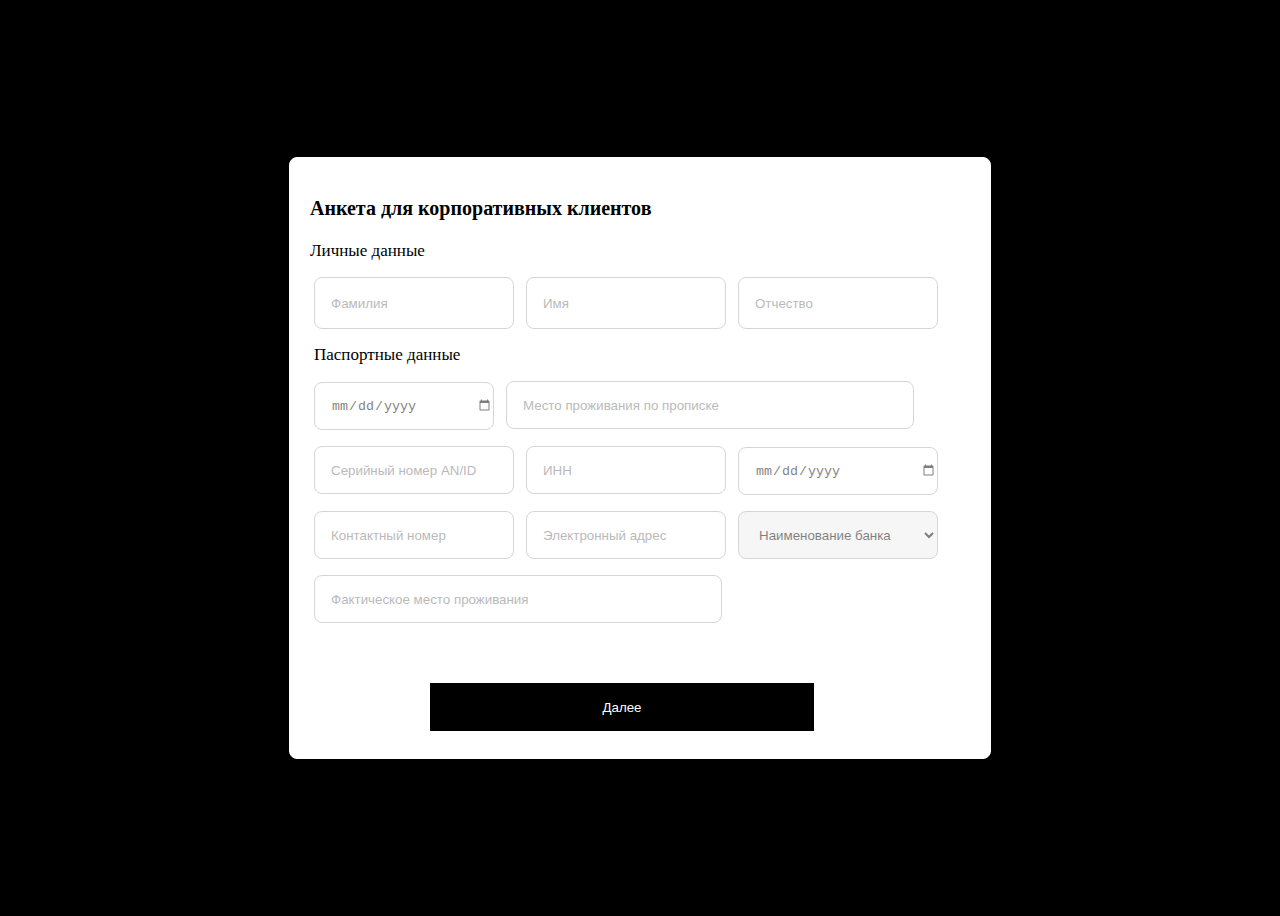
==== 14.03/index1.html @ 554b56aa "feat: added tasks" ====
<!doctype html>
<html lang="en">
<head>
    <meta charset="UTF-8">
    <meta name="viewport"
          content="width=device-width, user-scalable=no, initial-scale=1.0, maximum-scale=1.0, minimum-scale=1.0">
    <meta http-equiv="X-UA-Compatible" content="ie=edge">
    <title>Registration</title>
    <link rel="stylesheet" href="style1.css">
</head>
<body>
<div class="notification" id="modal"></div>
<div class="all">
    <div class="container">
        <h1 class="questionnaire">Анкета для корпоративных клиентов</h1>
        <div class=""></div>
        <p class="personal">Личные данные</p>
        <form>
            <input class="information info-1" id="surname" type="text" placeholder="Фамилия">
            <input class="information info-2" id="name" type="text" placeholder="Имя">
            <input class="information info-3" id="patronymic" type="text" placeholder="Отчество">
        </form>
        <p class="passport">Паспортные данные</p>
        <form>
            <input class="birth" id="birth" type="date">
            <input class="place" id="address" type="text" placeholder="Место проживания по прописке">
            <input class="inform an" id="serial-number" type="text" placeholder="Серийный номер AN/ID">
            <input class="inform" id="inn" type="text" placeholder="ИНН">
            <input class="inform" id="extradition" type="date">
            <input class="inform an" id="contact-number" type="number" placeholder="Контактный номер">
            <input class="inform" id="mail" type="text" placeholder="Электронный адрес">
            <select class="inform" name="bank" id="bank-name">
                <option value="0">Наименование банка</option>
                <option value="optima">Optima Bank</option>
                <option value="bakai">Bakai Bank</option>
                <option value="kicb">KICB</option>
                <option value="dcb">Dos Credo Bank</option>
            </select>
            <input class="home an" id="fact-address" type="text" placeholder="Фактическое место проживания">
        </form>
        <button class="next" id="next"><!--<a href="./index1.html" target="_blank"></a>-->Далее</button>
    </div>
</div>
<script src="script1.js"></script>
</body>
</html>
---- 14.03/style1.css ----
body{
    background-color: black;
}
.all{
    width: 100%;
    height: 100vh;
    display: flex;
    justify-content: center;
    align-items: center;
}

.container{
    width: 700px;
    height: 600px;
    border: 1px solid white;
    background-color: white;
    border-radius: 8px;
}
.questionnaire{
    margin-top: 40px;
    margin-left: 20px;
    font-family: Sora, serif;
    font-weight: 600;
    font-size: 20px;
    line-height: 20px;
}

.personal{

    font-size: 17px;
    line-height: 18px;
    font-family: Sora, serif;
    margin-left: 20px;
    margin-top: 24px;
}
.information{
    width: 180px;
    height: 48px;
    border: 1px solid #AEAEAE;
    border-radius: 8px;
    padding-left:16px;
    opacity: 0.5;
}

.info-1{
    margin-left: 24px;
    margin-right: 8px;
}
.info-2{
    margin-right: 8px;
}
.passport{
    font-size: 17px;
    line-height: 18px;
    margin-left: 24px;
}
.birth{
    width: 180px;
    height: 48px;
    opacity: 0.5;
    border: 1px solid #AEAEAE;
    box-sizing: border-box;
    border-radius: 8px;
    margin-left: 24px;
    margin-right: 8px;
    padding-left: 16px;
}
.place{
    width: 408px;
    height: 48px;
    opacity: 0.5;
    border: 1px solid #AEAEAE;
    box-sizing: border-box;
    border-radius: 8px;
    padding-left: 16px;
}

.inform{
    width: 200px;
    height: 48px;
    opacity: 0.5;
    border: 1px solid #AEAEAE;
    box-sizing: border-box;
    border-radius: 8px;
    padding-left: 16px;
    margin-top: 16px;
    margin-right: 8px;
}

.an{
    margin-left: 24px;
}
.home{
    width: 408px;
    height: 48px;
    opacity: 0.5;
    border: 1px solid #AEAEAE;
    box-sizing: border-box;
    border-radius: 8px;
    padding-left: 16px;
    margin-top: 16px;
    margin-right: 8px;
}

.next{
    border: 1px solid black;
    background-color: black;
    width: 384px;
    height: 48px;
    margin-top: 60px;
    margin-left: 140px;
    padding: 10px 0;
    color: white;
}

.next a{
    text-decoration: none;
    color:white;
    letter-spacing: 1px;
    font-size: 20px;
}

.notification{
    width: 500px;
    height: 100px;
    position: relative;
    padding: 1rem 1rem;
    margin-bottom: 1rem;
    border: 1px solid transparent;
    border-radius: 0.25rem;
    top: -45px;
    color: #084298;
    background-color: #cfe2ff;
    display: none;
}

.d-block{
    display: block!important;
}
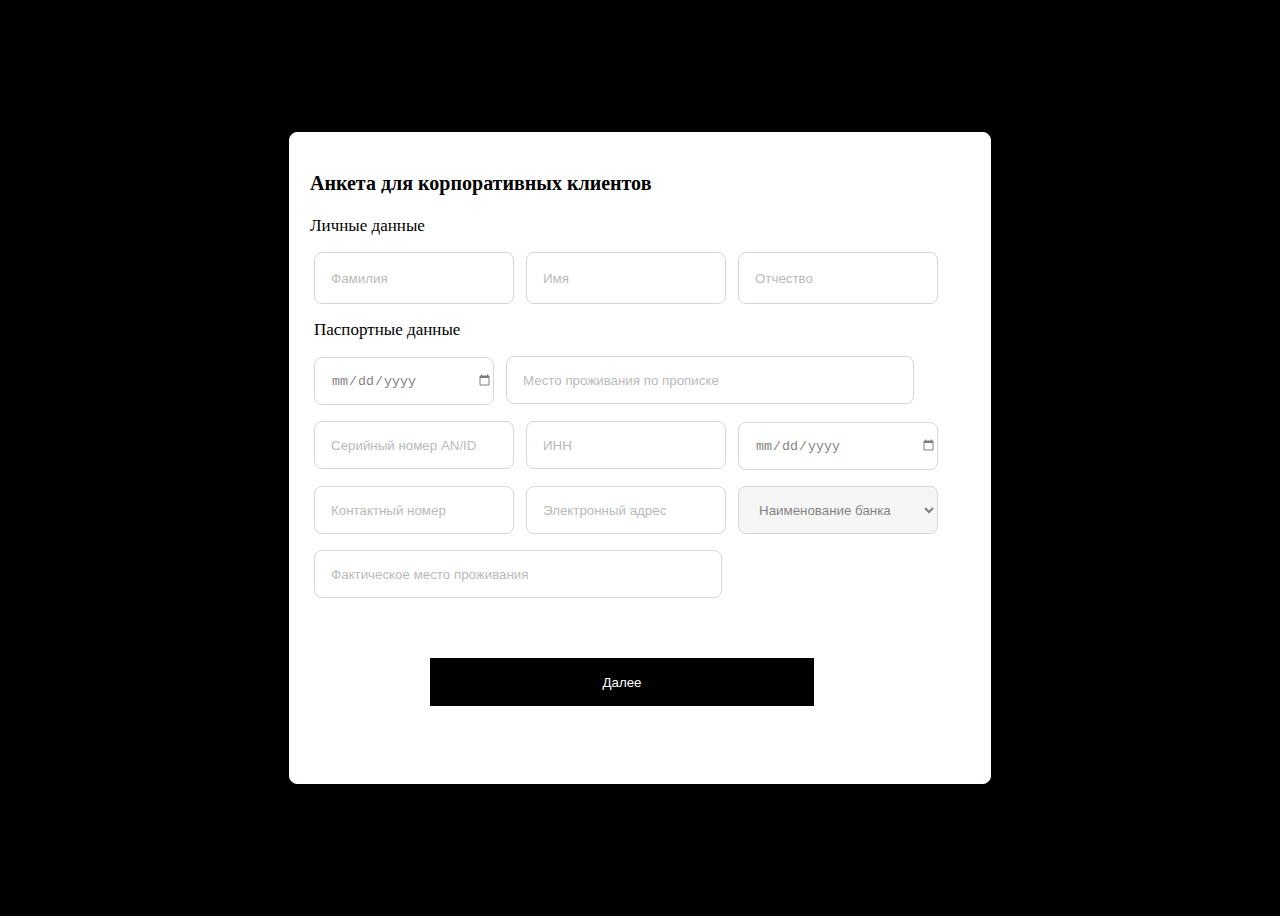
==== commit bdad85b2: "feat: 15.03.2022 task" ====
--- a/14.03/index1.html
+++ b/14.03/index1.html
@@ -9,9 +9,10 @@
     <link rel="stylesheet" href="style1.css">
 </head>
 <body>
-<div class="notification" id="modal"></div>
+
 <div class="all">
     <div class="container">
+        <div id="modal"></div>
         <h1 class="questionnaire">Анкета для корпоративных клиентов</h1>
         <div class=""></div>
         <p class="personal">Личные данные</p>
--- a/14.03/style1.css
+++ b/14.03/style1.css
@@ -12,7 +12,7 @@
 
 .container{
     width: 700px;
-    height: 600px;
+    height: 650px;
     border: 1px solid white;
     background-color: white;
     border-radius: 8px;
@@ -122,21 +122,20 @@
 }
 
 .notification{
-    width: 500px;
-    height: 100px;
-    position: relative;
+    width: 250px;
+    height: 20px;
     padding: 1rem 1rem;
     margin-bottom: 1rem;
     border: 1px solid transparent;
     border-radius: 0.25rem;
-    top: -45px;
+    /*margin-top: 45px;*/
     color: #084298;
     background-color: #cfe2ff;
-    display: none;
+
 }
 
-.d-block{
-    display: block!important;
-}
+/*.d-block{*/
+/*    display: block!important;*/
+/*}*/
 
 
